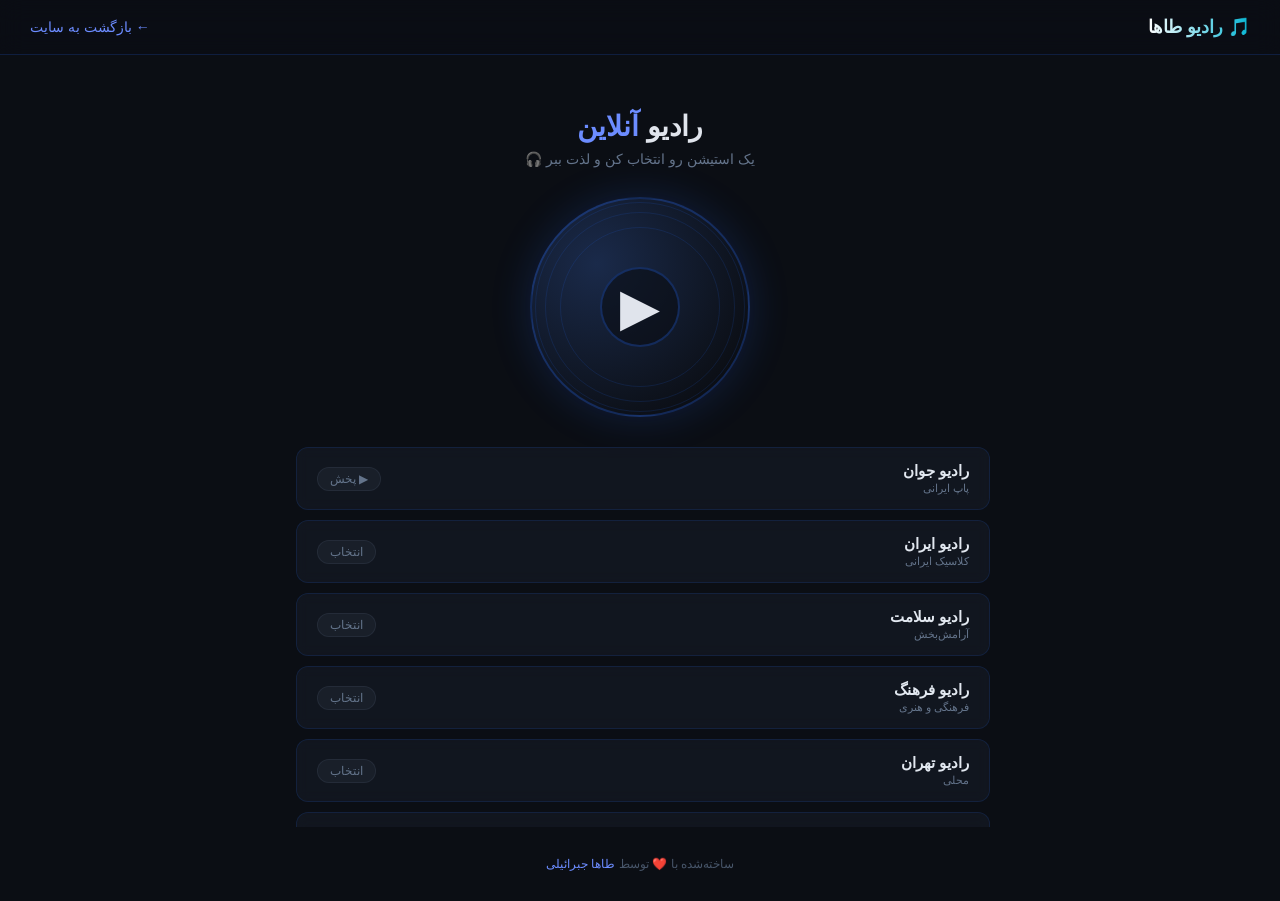
==== radio/index.html @ 4f85f74e "Add new Page for play music" ====
<!DOCTYPE html>
<html lang="fa" dir="rtl">
<head>
    <meta charset="UTF-8" />
    <meta name="viewport" content="width=device-width, initial-scale=1.0" />
    <title>رادیو آنلاین | طاها جبرائیلی</title>
    <style>
        /* ===== RESET & BASE ===== */
        * {
            margin: 0;
            padding: 0;
            box-sizing: border-box;
        }

        body {
            font-family: 'Vazirmatn', Tahoma, sans-serif;
            background: #0b0e14;
            color: #e0e4ec;
            min-height: 100vh;
            display: flex;
            flex-direction: column;
            align-items: center;
            justify-content: center;
            padding: 30px 20px;
            direction: rtl;
        }

        /* ===== HEADER ===== */
        .header {
            position: fixed;
            top: 0;
            left: 0;
            right: 0;
            padding: 16px 30px;
            background: rgba(11, 14, 20, 0.85);
            backdrop-filter: blur(12px);
            border-bottom: 1px solid rgba(37, 99, 235, 0.2);
            display: flex;
            justify-content: space-between;
            align-items: center;
            z-index: 100;
        }

        .header a {
            color: #6c8cff;
            text-decoration: none;
            font-size: 14px;
            transition: color 0.3s;
        }
        .header a:hover {
            color: #fff;
        }

        .logo {
            font-size: 18px;
            font-weight: 800;
            background: linear-gradient(90deg, #fff, #06b6d4);
            -webkit-background-clip: text;
            -webkit-text-fill-color: transparent;
        }

        /* ===== PLAYER CONTAINER ===== */
        .player-container {
            margin-top: 80px;
            max-width: 700px;
            width: 100%;
            text-align: center;
        }

        .player-title {
            font-size: 28px;
            font-weight: 700;
            margin-bottom: 8px;
        }
        .player-title span {
            color: #6c8cff;
        }

        .player-sub {
            color: #64748b;
            font-size: 14px;
            margin-bottom: 30px;
        }

        /* ===== VISUALIZER (دایره واکنش‌گرا) ===== */
        .visualizer-wrapper {
            display: flex;
            justify-content: center;
            align-items: center;
            margin-bottom: 30px;
        }

        .visualizer {
            width: 220px;
            height: 220px;
            border-radius: 50%;
            background: radial-gradient(circle at 30% 30%, #1a2a4a, #0b0e14 80%);
            border: 2px solid rgba(37, 99, 235, 0.3);
            display: flex;
            align-items: center;
            justify-content: center;
            position: relative;
            transition: box-shadow 0.1s ease;
            box-shadow: 0 0 40px rgba(37, 99, 235, 0.2);
        }

        .visualizer.active {
            animation: pulseGlow 0.5s ease infinite alternate;
        }

        @keyframes pulseGlow {
            0% {
                box-shadow: 0 0 30px rgba(37, 99, 235, 0.2), inset 0 0 30px rgba(37, 99, 235, 0.05);
            }
            100% {
                box-shadow: 0 0 70px rgba(37, 99, 235, 0.5), inset 0 0 50px rgba(37, 99, 235, 0.15);
            }
        }

        /* دایره‌های داخلی برای انیمیشن بیس */
        .ring {
            position: absolute;
            border-radius: 50%;
            border: 1.5px solid rgba(37, 99, 235, 0.15);
            animation: ringPulse 3s ease-in-out infinite;
        }

        .ring:nth-child(1) {
            width: 160px;
            height: 160px;
            animation-delay: 0s;
        }
        .ring:nth-child(2) {
            width: 190px;
            height: 190px;
            animation-delay: 0.6s;
        }
        .ring:nth-child(3) {
            width: 210px;
            height: 210px;
            animation-delay: 1.2s;
        }

        @keyframes ringPulse {
            0%,
            100% {
                transform: scale(0.95);
                opacity: 0.3;
            }
            50% {
                transform: scale(1.05);
                opacity: 0.8;
            }
        }

        /* آیکون پلی در وسط */
        .play-icon-center {
            font-size: 52px;
            z-index: 2;
            cursor: pointer;
            transition: transform 0.2s;
            user-select: none;
            background: rgba(11, 14, 20, 0.6);
            width: 80px;
            height: 80px;
            border-radius: 50%;
            display: flex;
            align-items: center;
            justify-content: center;
            border: 2px solid rgba(37, 99, 235, 0.3);
            transition: all 0.3s;
        }

        .play-icon-center:hover {
            transform: scale(1.08);
            border-color: #6c8cff;
            background: rgba(37, 99, 235, 0.15);
        }

        .play-icon-center.playing {
            border-color: #06b6d4;
            animation: iconPulse 1.5s ease-in-out infinite;
        }

        @keyframes iconPulse {
            0%,
            100% {
                box-shadow: 0 0 20px rgba(6, 182, 212, 0.2);
            }
            50% {
                box-shadow: 0 0 50px rgba(6, 182, 212, 0.5);
            }
        }

        /* ===== RADIO LIST ===== */
        .radio-list {
            display: flex;
            flex-direction: column;
            gap: 10px;
            width: 100%;
            max-height: 380px;
            overflow-y: auto;
            padding-left: 6px;
        }

        .radio-list::-webkit-scrollbar {
            width: 4px;
        }
        .radio-list::-webkit-scrollbar-track {
            background: #141a24;
            border-radius: 10px;
        }
        .radio-list::-webkit-scrollbar-thumb {
            background: #6c8cff;
            border-radius: 10px;
        }

        .radio-item {
            background: rgba(20, 26, 36, 0.7);
            backdrop-filter: blur(6px);
            border: 1px solid rgba(37, 99, 235, 0.15);
            border-radius: 12px;
            padding: 14px 20px;
            display: flex;
            justify-content: space-between;
            align-items: center;
            cursor: pointer;
            transition: all 0.25s;
        }

        .radio-item:hover {
            border-color: rgba(37, 99, 235, 0.5);
            background: rgba(37, 99, 235, 0.08);
            transform: translateX(-4px);
        }

        .radio-item.active {
            border-color: #6c8cff;
            background: rgba(37, 99, 235, 0.15);
            box-shadow: 0 0 20px rgba(37, 99, 235, 0.1);
        }

        .radio-item .info {
            display: flex;
            flex-direction: column;
            align-items: flex-start;
            gap: 2px;
        }

        .radio-item .name {
            font-size: 15px;
            font-weight: 600;
            color: #e2e8f0;
        }

        .radio-item .genre {
            font-size: 11px;
            color: #64748b;
            font-weight: 400;
        }

        .radio-item .status {
            font-size: 12px;
            color: #64748b;
            background: rgba(100, 116, 139, 0.1);
            padding: 4px 12px;
            border-radius: 20px;
            border: 1px solid rgba(100, 116, 139, 0.15);
            transition: all 0.3s;
        }

        .radio-item.active .status {
            color: #06b6d4;
            border-color: rgba(6, 182, 212, 0.3);
            background: rgba(6, 182, 212, 0.08);
            animation: blinkStatus 1.5s ease-in-out infinite;
        }

        @keyframes blinkStatus {
            0%,
            100% {
                opacity: 1;
            }
            50% {
                opacity: 0.4;
            }
        }

        /* ===== AUDIO ELEMENT (مخفی) ===== */
        #audioPlayer {
            display: none;
        }

        /* ===== FOOTER ===== */
        .footer {
            margin-top: 30px;
            color: #475569;
            font-size: 12px;
            text-align: center;
        }
        .footer a {
            color: #6c8cff;
            text-decoration: none;
        }

        /* ===== RESPONSIVE ===== */
        @media (max-width: 600px) {
            .visualizer {
                width: 170px;
                height: 170px;
            }
            .play-icon-center {
                width: 60px;
                height: 60px;
                font-size: 36px;
            }
            .ring:nth-child(1) {
                width: 120px;
                height: 120px;
            }
            .ring:nth-child(2) {
                width: 145px;
                height: 145px;
            }
            .ring:nth-child(3) {
                width: 160px;
                height: 160px;
            }
            .player-title {
                font-size: 22px;
            }
            .radio-item {
                padding: 12px 16px;
            }
            .header {
                padding: 12px 16px;
            }
            .logo {
                font-size: 15px;
            }
        }
    </style>
</head>
<body>

    <!-- ===== HEADER ===== -->
    <header class="header">
        <div class="logo">🎵 رادیو طاها</div>
        <a href="/">← بازگشت به سایت</a>
    </header>

    <!-- ===== PLAYER ===== -->
    <div class="player-container">

        <h1 class="player-title">رادیو <span>آنلاین</span></h1>
        <p class="player-sub">یک استیشن رو انتخاب کن و لذت ببر 🎧</p>

        <!-- Visualizer -->
        <div class="visualizer-wrapper">
            <div class="visualizer" id="visualizer">
                <div class="ring"></div>
                <div class="ring"></div>
                <div class="ring"></div>
                <div class="play-icon-center" id="playBtn">▶</div>
            </div>
        </div>

        <!-- Radio List -->
        <div class="radio-list" id="radioList">
            <!-- استیشن‌ها توسط جاوااسکریپت ساخته میشن -->
        </div>

        <div class="footer">
            ساخته‌شده با ❤️ توسط <a href="/">طاها جبرائیلی</a>
        </div>
    </div>

    <!-- ===== AUDIO ELEMENT ===== -->
    <audio id="audioPlayer" preload="none"></audio>

    <!-- ===== SCRIPTS ===== -->
    <script>
        // ==========================================
        // 📻 لیست رادیوهای آنلاین
        // ==========================================
        const radioStations = [
            { name: "رادیو جوان", genre: "پاپ ایرانی", url: "https://radiojavan.ir/stream" },
            { name: "رادیو ایران", genre: "کلاسیک ایرانی", url: "https://radio.iranseda.ir/stream" },
            { name: "رادیو سلامت", genre: "آرامش‌بخش", url: "https://radio.iranseda.ir/stream/salamat" },
            { name: "رادیو فرهنگ", genre: "فرهنگی و هنری", url: "https://radio.iranseda.ir/stream/farhang" },
            { name: "رادیو تهران", genre: "محلی", url: "https://radio.iranseda.ir/stream/tehran" },
            { name: "رادیو اقتصاد", genre: "اخبار و اقتصاد", url: "https://radio.iranseda.ir/stream/eghtesad" },
            { name: "رادیو ورزش", genre: "ورزشی", url: "https://radio.iranseda.ir/stream/varzesh" },
            { name: "رادیو قرآن", genre: "قرآنی", url: "https://radio.iranseda.ir/stream/quran" },
            // ==========================================
            // 🔽 می‌تونی هر استیشن دیگه‌ای رو اینجا اضافه کنی
            // ==========================================
        ];

        // ==========================================
        // 🎛️ متغیرهای اصلی
        // ==========================================
        const audio = document.getElementById('audioPlayer');
        const playBtn = document.getElementById('playBtn');
        const visualizer = document.getElementById('visualizer');
        const radioList = document.getElementById('radioList');
        let currentStation = null;
        let isPlaying = false;

        // ==========================================
        // 📋 ساخت لیست رادیوها
        // ==========================================
        function renderStations() {
            radioList.innerHTML = '';
            radioStations.forEach((station, index) => {
                const div = document.createElement('div');
                div.className = 'radio-item';
                div.dataset.index = index;
                div.innerHTML = `
                    <div class="info">
                        <span class="name">${station.name}</span>
                        <span class="genre">${station.genre}</span>
                    </div>
                    <span class="status">${index === 0 ? '▶ پخش' : 'انتخاب'}</span>
                `;
                div.addEventListener('click', () => playStation(index));
                radioList.appendChild(div);
            });
        }

        // ==========================================
        // ▶️ پخش استیشن
        // ==========================================
        function playStation(index) {
            const station = radioStations[index];
            if (!station) return;

            // بروزرسانی حالت
            currentStation = index;
            audio.src = station.url;
            audio.load();

            // پخش
            audio.play()
                .then(() => {
                    isPlaying = true;
                    updateUI(index);
                })
                .catch(err => {
                    console.warn('خطا در پخش:', err);
                    alert('❌ امکان پخش این استیشن وجود نداره. لطفاً یکی دیگه رو امتحان کن.');
                    resetPlayer();
                });
        }

        // ==========================================
        // ⏯️ تغییر وضعیت پلی/مکث
        // ==========================================
        function togglePlay() {
            if (!currentStation && currentStation !== 0) {
                // اگر هیچ استیشنی انتخاب نشده، اولین رو پلی کن
                playStation(0);
                return;
            }

            if (isPlaying) {
                audio.pause();
                isPlaying = false;
                updateUI(currentStation);
            } else {
                audio.play()
                    .then(() => {
                        isPlaying = true;
                        updateUI(currentStation);
                    })
                    .catch(err => {
                        console.warn('خطا در پخش:', err);
                        alert('❌ خطا در پخش. لطفاً دوباره تلاش کن.');
                    });
            }
        }

        // ==========================================
        // 🎨 بروزرسانی UI
        // ==========================================
        function updateUI(activeIndex) {
            // بروزرسانی آیتم‌های لیست
            document.querySelectorAll('.radio-item').forEach((item, i) => {
                item.classList.toggle('active', i === activeIndex);
                const status = item.querySelector('.status');
                if (i === activeIndex && isPlaying) {
                    status.textContent = '🎵 در حال پخش';
                } else if (i === activeIndex && !isPlaying) {
                    status.textContent = '⏸ مکث';
                } else {
                    status.textContent = 'انتخاب';
                }
            });

            // بروزرسانی دکمه وسط
            if (isPlaying) {
                playBtn.textContent = '⏸';
                playBtn.classList.add('playing');
                visualizer.classList.add('active');
            } else {
                playBtn.textContent = '▶';
                playBtn.classList.remove('playing');
                visualizer.classList.remove('active');
            }
        }

        // ==========================================
        // 🔄 ریست پلیر
        // ==========================================
        function resetPlayer() {
            isPlaying = false;
            audio.pause();
            audio.src = '';
            currentStation = null;
            updateUI(null);
            document.querySelectorAll('.radio-item').forEach(item => {
                item.classList.remove('active');
                item.querySelector('.status').textContent = 'انتخاب';
            });
        }

        // ==========================================
        // 🎧 واکنش به بیس آهنگ (تغییر رنگ دایره)
        // ==========================================
        // استفاده از AnalyserNode برای تشخیص بیس
        let analyser = null;
        let dataArray = null;
        let animationId = null;

        function setupAudioContext() {
            if (!audio.src) return;

            const audioContext = new(window.AudioContext || window.webkitAudioContext)();
            const source = audioContext.createMediaElementSource(audio);
            analyser = audioContext.createAnalyser();
            analyser.fftSize = 256;
            source.connect(analyser);
            analyser.connect(audioContext.destination);

            dataArray = new Uint8Array(analyser.frequencyBinCount);
            visualizeBass();
        }

        function visualizeBass() {
            if (!analyser) return;

            analyser.getByteFrequencyData(dataArray);

            // گرفتن مقدار بیس (فرکانس‌های پایین)
            let bassSum = 0;
            for (let i = 0; i < 10; i++) {
                bassSum += dataArray[i];
            }
            const bassAvg = bassSum / 10; // 0 تا 255

            // تبدیل به شدت نور (0 تا 1)
            const intensity = Math.min(bassAvg / 150, 1);

            // تغییر رنگ و اندازه سایه دایره
            const r = Math.floor(37 + intensity * 200);
            const g = Math.floor(99 + intensity * 100);
            const b = Math.floor(235 - intensity * 50);

            visualizer.style.boxShadow = `
                0 0 ${40 + intensity * 60}px rgba(${r}, ${g}, ${b}, ${0.3 + intensity * 0.5}),
                inset 0 0 ${30 + intensity * 40}px rgba(${r}, ${g}, ${b}, ${0.1 + intensity * 0.2})
            `;

            // تغییر رنگ حاشیه دایره
            visualizer.style.borderColor = `rgba(${r}, ${g}, ${b}, ${0.3 + intensity * 0.5})`;

            // تغییر رنگ رینگ‌ها
            document.querySelectorAll('.ring').forEach((ring, i) => {
                const delay = i * 0.3;
                const scale = 0.95 + intensity * 0.1;
                ring.style.borderColor = `rgba(${r}, ${g}, ${b}, ${0.1 + intensity * 0.3})`;
                ring.style.transform = `scale(${scale})`;
                ring.style.animationDelay = `${delay}s`;
            });

            animationId = requestAnimationFrame(visualizeBass);
        }

        // ==========================================
        // 🎵 رویدادهای Audio
        // ==========================================
        audio.addEventListener('play', () => {
            if (!analyser) {
                try {
                    setupAudioContext();
                } catch (e) {
                    console.warn('Web Audio API پشتیبانی نمیشه:', e);
                }
            }
        });

        audio.addEventListener('pause', () => {
            if (animationId) {
                cancelAnimationFrame(animationId);
                animationId = null;
            }
            // ریست کردن به حالت عادی
            visualizer.style.boxShadow = '0 0 40px rgba(37,99,235,0.2)';
            visualizer.style.borderColor = 'rgba(37,99,235,0.3)';
        });

        audio.addEventListener('ended', () => {
            resetPlayer();
        });

        audio.addEventListener('error', () => {
            console.warn('خطا در پخش فایل صوتی');
            resetPlayer();
        });

        // ==========================================
        // 🖱️ کلیک روی دکمه وسط
        // ==========================================
        playBtn.addEventListener('click', togglePlay);

        // ==========================================
        // 🚀 مقداردهی اولیه
        // ==========================================
        renderStations();

        // به‌صورت خودکار اولین استیشن رو پلی کن (اختیاری)
        // اگه میخوای با ورود به صفحه خودکار شروع کنه، خط زیر رو از حالت کامنت خارج کن:
        // setTimeout(() => playStation(0), 500);
    </script>

</body>
</html>
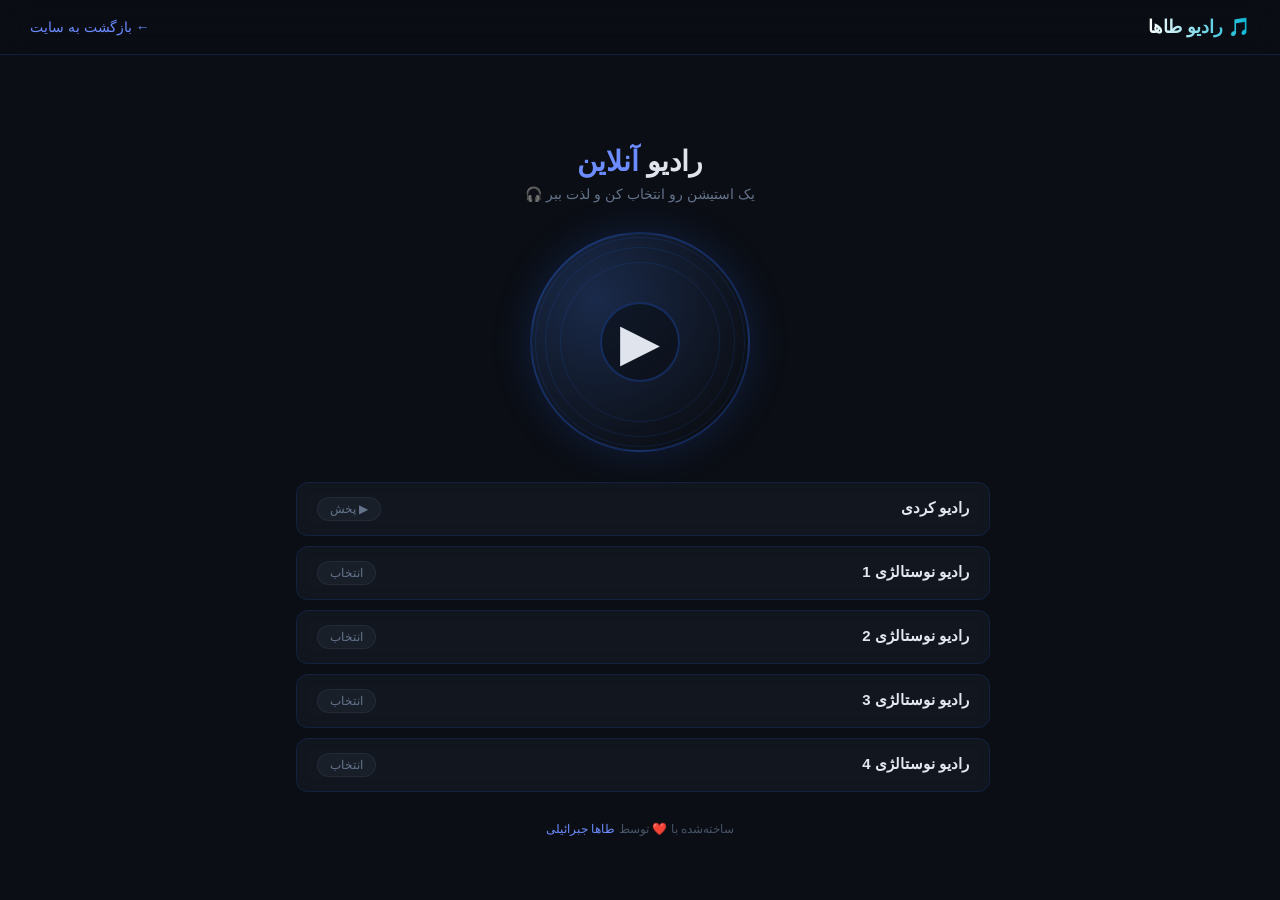
==== commit bd9e8f6f: "Add new radio station for test" ====
--- a/radio/index.html
+++ b/radio/index.html
@@ -384,14 +384,11 @@
         // 📻 لیست رادیوهای آنلاین
         // ==========================================
         const radioStations = [
-            { name: "رادیو جوان", genre: "پاپ ایرانی", url: "https://radiojavan.ir/stream" },
-            { name: "رادیو ایران", genre: "کلاسیک ایرانی", url: "https://radio.iranseda.ir/stream" },
-            { name: "رادیو سلامت", genre: "آرامش‌بخش", url: "https://radio.iranseda.ir/stream/salamat" },
-            { name: "رادیو فرهنگ", genre: "فرهنگی و هنری", url: "https://radio.iranseda.ir/stream/farhang" },
-            { name: "رادیو تهران", genre: "محلی", url: "https://radio.iranseda.ir/stream/tehran" },
-            { name: "رادیو اقتصاد", genre: "اخبار و اقتصاد", url: "https://radio.iranseda.ir/stream/eghtesad" },
-            { name: "رادیو ورزش", genre: "ورزشی", url: "https://radio.iranseda.ir/stream/varzesh" },
-            { name: "رادیو قرآن", genre: "قرآنی", url: "https://radio.iranseda.ir/stream/quran" },
+            { name: "رادیو کردی", genre: "", url: "https://stream.zeno.fm/ttknzrr93vkvv" },
+            { name: "رادیو نوستالژی 1", genre: "", url: "https://stream.zeno.fm/yjq14yrnqiavv" },
+            { name: "رادیو نوستالژی 2", genre: "", url: "https://stream.zeno.fm/zgnryqpihulvv" },
+            { name: "رادیو نوستالژی 3", genre: "", url: "https://stream.zeno.fm/uzcveonohb4vv" },
+            { name: "رادیو نوستالژی 4", genre: "", url: "https://stream.zeno.fm/ss1rybwmkauvv" },
             // ==========================================
             // 🔽 می‌تونی هر استیشن دیگه‌ای رو اینجا اضافه کنی
             // ==========================================
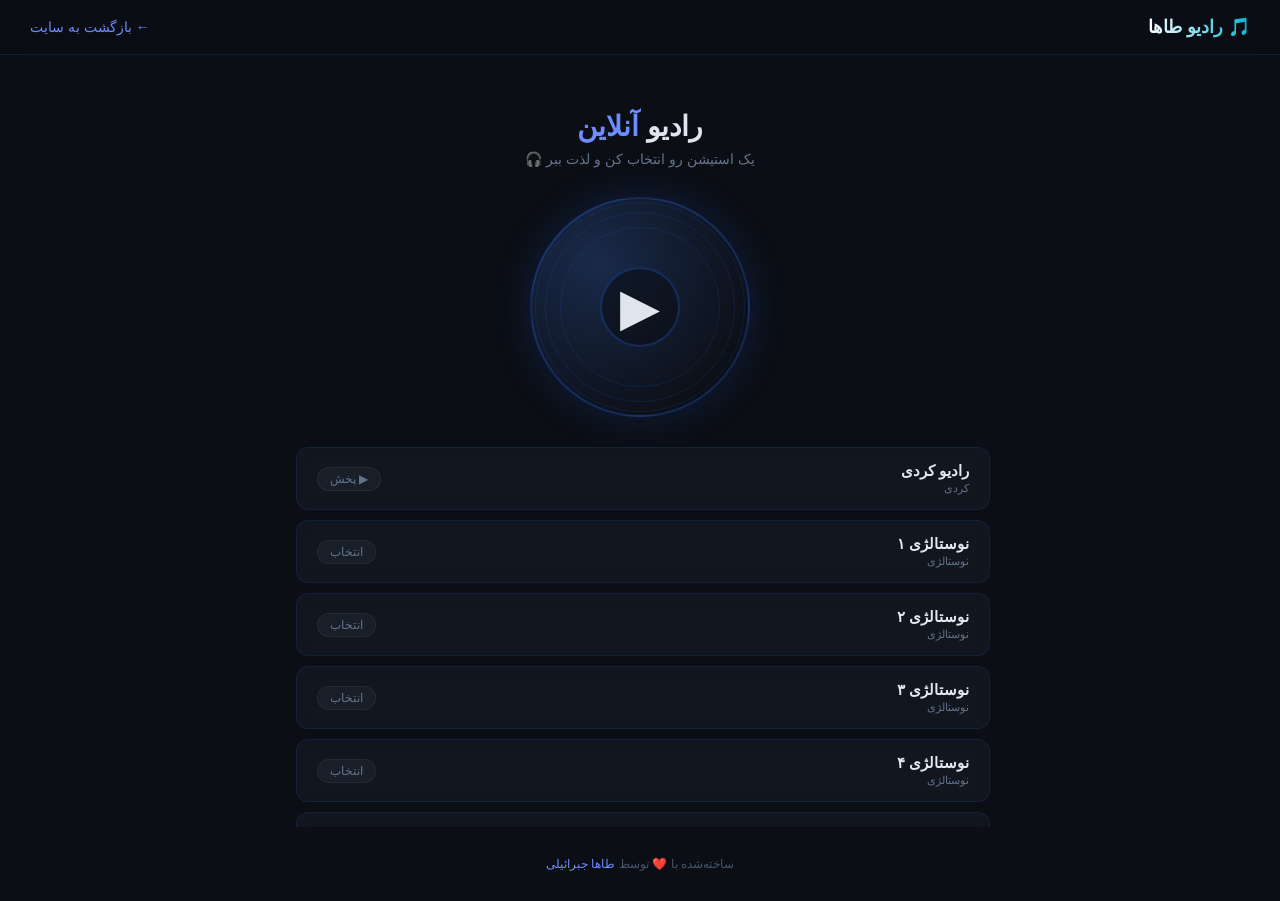
==== commit 6669fc1c: "Add new radio station for test" ====
--- a/radio/index.html
+++ b/radio/index.html
@@ -384,14 +384,27 @@
         // 📻 لیست رادیوهای آنلاین
         // ==========================================
         const radioStations = [
-            { name: "رادیو کردی", genre: "", url: "https://stream.zeno.fm/ttknzrr93vkvv" },
-            { name: "رادیو نوستالژی 1", genre: "", url: "https://stream.zeno.fm/yjq14yrnqiavv" },
-            { name: "رادیو نوستالژی 2", genre: "", url: "https://stream.zeno.fm/zgnryqpihulvv" },
-            { name: "رادیو نوستالژی 3", genre: "", url: "https://stream.zeno.fm/uzcveonohb4vv" },
-            { name: "رادیو نوستالژی 4", genre: "", url: "https://stream.zeno.fm/ss1rybwmkauvv" },
-            // ==========================================
-            // 🔽 می‌تونی هر استیشن دیگه‌ای رو اینجا اضافه کنی
-            // ==========================================
+        // ===== Part 1 =====
+        { name: "رادیو کردی", genre: "کردی", url: "https://stream.zeno.fm/ttknzrr93vkvv" },
+        { name: "نوستالژی ۱", genre: "نوستالژی", url: "https://stream.zeno.fm/yjq14yrnqiavv" },
+        { name: "نوستالژی ۲", genre: "نوستالژی", url: "https://stream.zeno.fm/zgnryqpihulvv" },
+        { name: "نوستالژی ۳", genre: "نوستالژی", url: "https://stream.zeno.fm/uzcveonohb4vv" },
+        { name: "نوستالژی ۴", genre: "نوستالژی", url: "https://stream.zeno.fm/ss1rybwmkauvv" },
+        { name: "رادیو میکس", genre: "میکس", url: "https://stream.zeno.fm/4grnzpftgv3uv" },
+        { name: "رادیو دیپ", genre: "دیپ هاوس", url: "https://stream.zeno.fm/r9gopzuabz9uv" },
+        { name: "رادیو شوتی", genre: "شوتی", url: "https://stream.zeno.fm/pjw9wy8jdfavv" },
+        { name: "رادیو قدیم", genre: "قدیمی", url: "https://stream.zeno.fm/ukjfpjqigaktv" },
+        { name: "رادیو فانک", genre: "فانک", url: "https://stream.zeno.fm/c9h2f1bfokutv" },
+
+        // ===== Part 2 (سرور 212.80.8.200) =====
+        { name: "کلاسیک", genre: "کلاسیک", url: "http://212.80.8.200/listen/classic/radio.mp3" },
+        { name: "خز", genre: "خز", url: "http://212.80.8.200/listen/khaaz/radio.mp3" },
+        { name: "فانک (سرور)", genre: "فانک", url: "http://212.80.8.200/listen/phonk/radio.mp3" },
+        { name: "دیپ (سرور)", genre: "دیپ هاوس", url: "http://212.80.8.200/listen/dep/radio.mp3" },
+        { name: "رپ", genre: "رپ فارسی", url: "http://212.80.8.200/listen/rapfa/radio.mp3" },
+        { name: "ریمیکس", genre: "ریمیکس", url: "http://212.80.8.200/listen/remixfa/radio.mp3" },
+        { name: "شوتی (سرور)", genre: "شوتی", url: "http://212.80.8.200/listen/shooti/radio.mp3" },
+        { name: "جزیره", genre: "جزیره", url: "http://212.80.8.200/listen/jazire/radio.mp3" },
         ];
 
         // ==========================================
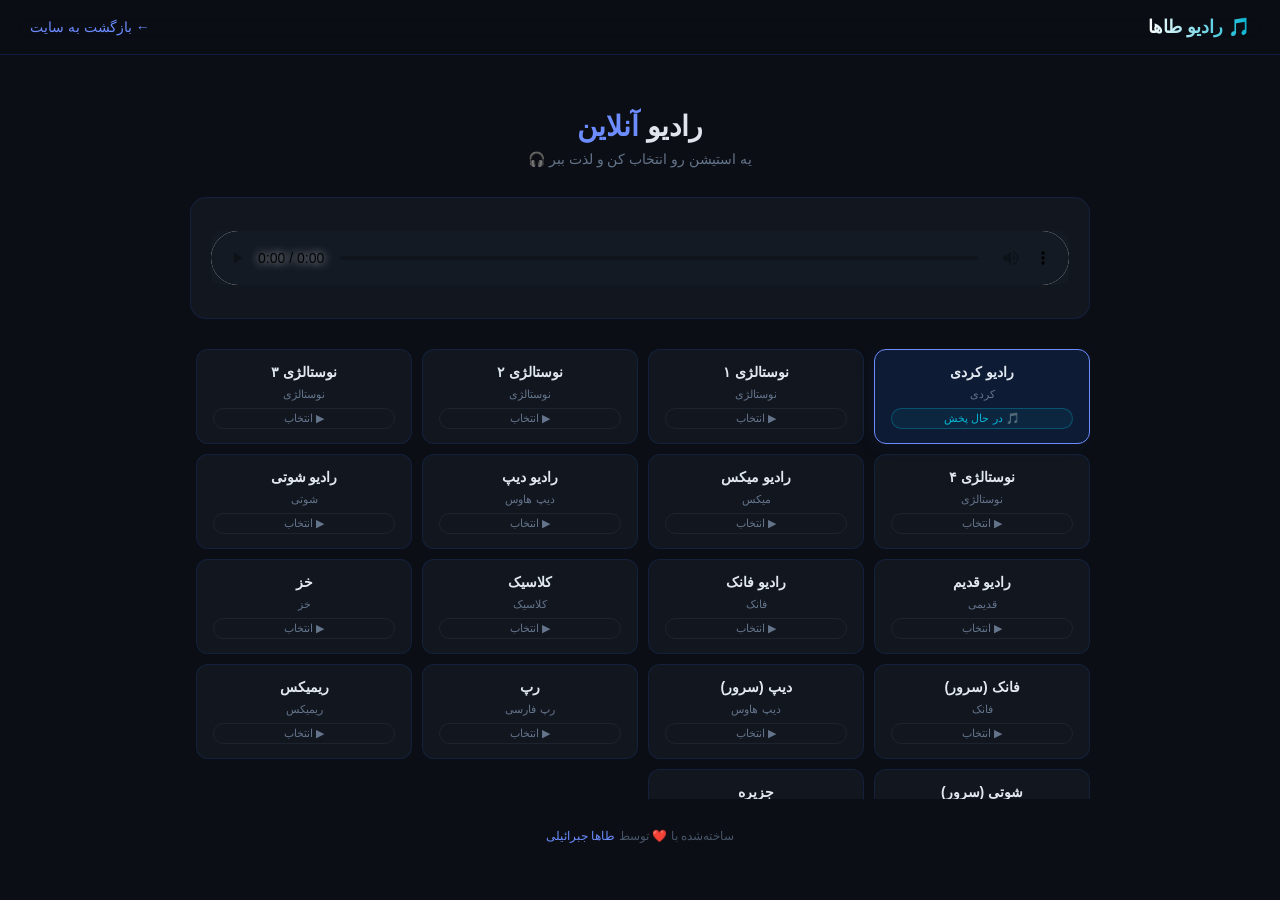
==== commit 120744e4: "fix radio" ====
--- a/radio/index.html
+++ b/radio/index.html
@@ -4,644 +4,39 @@
     <meta charset="UTF-8" />
     <meta name="viewport" content="width=device-width, initial-scale=1.0" />
     <title>رادیو آنلاین | طاها جبرائیلی</title>
-    <style>
-        /* ===== RESET & BASE ===== */
-        * {
-            margin: 0;
-            padding: 0;
-            box-sizing: border-box;
-        }
-
-        body {
-            font-family: 'Vazirmatn', Tahoma, sans-serif;
-            background: #0b0e14;
-            color: #e0e4ec;
-            min-height: 100vh;
-            display: flex;
-            flex-direction: column;
-            align-items: center;
-            justify-content: center;
-            padding: 30px 20px;
-            direction: rtl;
-        }
-
-        /* ===== HEADER ===== */
-        .header {
-            position: fixed;
-            top: 0;
-            left: 0;
-            right: 0;
-            padding: 16px 30px;
-            background: rgba(11, 14, 20, 0.85);
-            backdrop-filter: blur(12px);
-            border-bottom: 1px solid rgba(37, 99, 235, 0.2);
-            display: flex;
-            justify-content: space-between;
-            align-items: center;
-            z-index: 100;
-        }
-
-        .header a {
-            color: #6c8cff;
-            text-decoration: none;
-            font-size: 14px;
-            transition: color 0.3s;
-        }
-        .header a:hover {
-            color: #fff;
-        }
-
-        .logo {
-            font-size: 18px;
-            font-weight: 800;
-            background: linear-gradient(90deg, #fff, #06b6d4);
-            -webkit-background-clip: text;
-            -webkit-text-fill-color: transparent;
-        }
-
-        /* ===== PLAYER CONTAINER ===== */
-        .player-container {
-            margin-top: 80px;
-            max-width: 700px;
-            width: 100%;
-            text-align: center;
-        }
-
-        .player-title {
-            font-size: 28px;
-            font-weight: 700;
-            margin-bottom: 8px;
-        }
-        .player-title span {
-            color: #6c8cff;
-        }
-
-        .player-sub {
-            color: #64748b;
-            font-size: 14px;
-            margin-bottom: 30px;
-        }
-
-        /* ===== VISUALIZER (دایره واکنش‌گرا) ===== */
-        .visualizer-wrapper {
-            display: flex;
-            justify-content: center;
-            align-items: center;
-            margin-bottom: 30px;
-        }
-
-        .visualizer {
-            width: 220px;
-            height: 220px;
-            border-radius: 50%;
-            background: radial-gradient(circle at 30% 30%, #1a2a4a, #0b0e14 80%);
-            border: 2px solid rgba(37, 99, 235, 0.3);
-            display: flex;
-            align-items: center;
-            justify-content: center;
-            position: relative;
-            transition: box-shadow 0.1s ease;
-            box-shadow: 0 0 40px rgba(37, 99, 235, 0.2);
-        }
-
-        .visualizer.active {
-            animation: pulseGlow 0.5s ease infinite alternate;
-        }
-
-        @keyframes pulseGlow {
-            0% {
-                box-shadow: 0 0 30px rgba(37, 99, 235, 0.2), inset 0 0 30px rgba(37, 99, 235, 0.05);
-            }
-            100% {
-                box-shadow: 0 0 70px rgba(37, 99, 235, 0.5), inset 0 0 50px rgba(37, 99, 235, 0.15);
-            }
-        }
-
-        /* دایره‌های داخلی برای انیمیشن بیس */
-        .ring {
-            position: absolute;
-            border-radius: 50%;
-            border: 1.5px solid rgba(37, 99, 235, 0.15);
-            animation: ringPulse 3s ease-in-out infinite;
-        }
-
-        .ring:nth-child(1) {
-            width: 160px;
-            height: 160px;
-            animation-delay: 0s;
-        }
-        .ring:nth-child(2) {
-            width: 190px;
-            height: 190px;
-            animation-delay: 0.6s;
-        }
-        .ring:nth-child(3) {
-            width: 210px;
-            height: 210px;
-            animation-delay: 1.2s;
-        }
-
-        @keyframes ringPulse {
-            0%,
-            100% {
-                transform: scale(0.95);
-                opacity: 0.3;
-            }
-            50% {
-                transform: scale(1.05);
-                opacity: 0.8;
-            }
-        }
-
-        /* آیکون پلی در وسط */
-        .play-icon-center {
-            font-size: 52px;
-            z-index: 2;
-            cursor: pointer;
-            transition: transform 0.2s;
-            user-select: none;
-            background: rgba(11, 14, 20, 0.6);
-            width: 80px;
-            height: 80px;
-            border-radius: 50%;
-            display: flex;
-            align-items: center;
-            justify-content: center;
-            border: 2px solid rgba(37, 99, 235, 0.3);
-            transition: all 0.3s;
-        }
-
-        .play-icon-center:hover {
-            transform: scale(1.08);
-            border-color: #6c8cff;
-            background: rgba(37, 99, 235, 0.15);
-        }
-
-        .play-icon-center.playing {
-            border-color: #06b6d4;
-            animation: iconPulse 1.5s ease-in-out infinite;
-        }
-
-        @keyframes iconPulse {
-            0%,
-            100% {
-                box-shadow: 0 0 20px rgba(6, 182, 212, 0.2);
-            }
-            50% {
-                box-shadow: 0 0 50px rgba(6, 182, 212, 0.5);
-            }
-        }
-
-        /* ===== RADIO LIST ===== */
-        .radio-list {
-            display: flex;
-            flex-direction: column;
-            gap: 10px;
-            width: 100%;
-            max-height: 380px;
-            overflow-y: auto;
-            padding-left: 6px;
-        }
-
-        .radio-list::-webkit-scrollbar {
-            width: 4px;
-        }
-        .radio-list::-webkit-scrollbar-track {
-            background: #141a24;
-            border-radius: 10px;
-        }
-        .radio-list::-webkit-scrollbar-thumb {
-            background: #6c8cff;
-            border-radius: 10px;
-        }
-
-        .radio-item {
-            background: rgba(20, 26, 36, 0.7);
-            backdrop-filter: blur(6px);
-            border: 1px solid rgba(37, 99, 235, 0.15);
-            border-radius: 12px;
-            padding: 14px 20px;
-            display: flex;
-            justify-content: space-between;
-            align-items: center;
-            cursor: pointer;
-            transition: all 0.25s;
-        }
-
-        .radio-item:hover {
-            border-color: rgba(37, 99, 235, 0.5);
-            background: rgba(37, 99, 235, 0.08);
-            transform: translateX(-4px);
-        }
-
-        .radio-item.active {
-            border-color: #6c8cff;
-            background: rgba(37, 99, 235, 0.15);
-            box-shadow: 0 0 20px rgba(37, 99, 235, 0.1);
-        }
-
-        .radio-item .info {
-            display: flex;
-            flex-direction: column;
-            align-items: flex-start;
-            gap: 2px;
-        }
-
-        .radio-item .name {
-            font-size: 15px;
-            font-weight: 600;
-            color: #e2e8f0;
-        }
-
-        .radio-item .genre {
-            font-size: 11px;
-            color: #64748b;
-            font-weight: 400;
-        }
-
-        .radio-item .status {
-            font-size: 12px;
-            color: #64748b;
-            background: rgba(100, 116, 139, 0.1);
-            padding: 4px 12px;
-            border-radius: 20px;
-            border: 1px solid rgba(100, 116, 139, 0.15);
-            transition: all 0.3s;
-        }
-
-        .radio-item.active .status {
-            color: #06b6d4;
-            border-color: rgba(6, 182, 212, 0.3);
-            background: rgba(6, 182, 212, 0.08);
-            animation: blinkStatus 1.5s ease-in-out infinite;
-        }
-
-        @keyframes blinkStatus {
-            0%,
-            100% {
-                opacity: 1;
-            }
-            50% {
-                opacity: 0.4;
-            }
-        }
-
-        /* ===== AUDIO ELEMENT (مخفی) ===== */
-        #audioPlayer {
-            display: none;
-        }
-
-        /* ===== FOOTER ===== */
-        .footer {
-            margin-top: 30px;
-            color: #475569;
-            font-size: 12px;
-            text-align: center;
-        }
-        .footer a {
-            color: #6c8cff;
-            text-decoration: none;
-        }
-
-        /* ===== RESPONSIVE ===== */
-        @media (max-width: 600px) {
-            .visualizer {
-                width: 170px;
-                height: 170px;
-            }
-            .play-icon-center {
-                width: 60px;
-                height: 60px;
-                font-size: 36px;
-            }
-            .ring:nth-child(1) {
-                width: 120px;
-                height: 120px;
-            }
-            .ring:nth-child(2) {
-                width: 145px;
-                height: 145px;
-            }
-            .ring:nth-child(3) {
-                width: 160px;
-                height: 160px;
-            }
-            .player-title {
-                font-size: 22px;
-            }
-            .radio-item {
-                padding: 12px 16px;
-            }
-            .header {
-                padding: 12px 16px;
-            }
-            .logo {
-                font-size: 15px;
-            }
-        }
-    </style>
+    <link rel="stylesheet" href="style.css">
 </head>
 <body>
 
-    <!-- ===== HEADER ===== -->
+    <!-- HEADER -->
     <header class="header">
         <div class="logo">🎵 رادیو طاها</div>
         <a href="/">← بازگشت به سایت</a>
     </header>
 
-    <!-- ===== PLAYER ===== -->
+    <!-- PLAYER -->
     <div class="player-container">
 
         <h1 class="player-title">رادیو <span>آنلاین</span></h1>
-        <p class="player-sub">یک استیشن رو انتخاب کن و لذت ببر 🎧</p>
+        <p class="player-sub">یه استیشن رو انتخاب کن و لذت ببر 🎧</p>
 
-        <!-- Visualizer -->
-        <div class="visualizer-wrapper">
-            <div class="visualizer" id="visualizer">
-                <div class="ring"></div>
-                <div class="ring"></div>
-                <div class="ring"></div>
-                <div class="play-icon-center" id="playBtn">▶</div>
+        <!-- iframe Player -->
+        <div class="iframe-wrapper" id="iframeWrapper">
+            <div class="no-iframe-msg" id="noIframeMsg">
+                🎵 یه رادیو رو انتخاب کن تا پخش بشه
             </div>
+            <iframe id="audioIframe" style="display:none;" allow="autoplay"></iframe>
         </div>
 
         <!-- Radio List -->
-        <div class="radio-list" id="radioList">
-            <!-- استیشن‌ها توسط جاوااسکریپت ساخته میشن -->
-        </div>
+        <div class="radio-list" id="radioList"></div>
 
         <div class="footer">
             ساخته‌شده با ❤️ توسط <a href="/">طاها جبرائیلی</a>
         </div>
     </div>
 
-    <!-- ===== AUDIO ELEMENT ===== -->
-    <audio id="audioPlayer" preload="none"></audio>
-
-    <!-- ===== SCRIPTS ===== -->
-    <script>
-        // ==========================================
-        // 📻 لیست رادیوهای آنلاین
-        // ==========================================
-        const radioStations = [
-        // ===== Part 1 =====
-        { name: "رادیو کردی", genre: "کردی", url: "https://stream.zeno.fm/ttknzrr93vkvv" },
-        { name: "نوستالژی ۱", genre: "نوستالژی", url: "https://stream.zeno.fm/yjq14yrnqiavv" },
-        { name: "نوستالژی ۲", genre: "نوستالژی", url: "https://stream.zeno.fm/zgnryqpihulvv" },
-        { name: "نوستالژی ۳", genre: "نوستالژی", url: "https://stream.zeno.fm/uzcveonohb4vv" },
-        { name: "نوستالژی ۴", genre: "نوستالژی", url: "https://stream.zeno.fm/ss1rybwmkauvv" },
-        { name: "رادیو میکس", genre: "میکس", url: "https://stream.zeno.fm/4grnzpftgv3uv" },
-        { name: "رادیو دیپ", genre: "دیپ هاوس", url: "https://stream.zeno.fm/r9gopzuabz9uv" },
-        { name: "رادیو شوتی", genre: "شوتی", url: "https://stream.zeno.fm/pjw9wy8jdfavv" },
-        { name: "رادیو قدیم", genre: "قدیمی", url: "https://stream.zeno.fm/ukjfpjqigaktv" },
-        { name: "رادیو فانک", genre: "فانک", url: "https://stream.zeno.fm/c9h2f1bfokutv" },
-
-        // ===== Part 2 (سرور 212.80.8.200) =====
-        { name: "کلاسیک", genre: "کلاسیک", url: "http://212.80.8.200/listen/classic/radio.mp3" },
-        { name: "خز", genre: "خز", url: "http://212.80.8.200/listen/khaaz/radio.mp3" },
-        { name: "فانک (سرور)", genre: "فانک", url: "http://212.80.8.200/listen/phonk/radio.mp3" },
-        { name: "دیپ (سرور)", genre: "دیپ هاوس", url: "http://212.80.8.200/listen/dep/radio.mp3" },
-        { name: "رپ", genre: "رپ فارسی", url: "http://212.80.8.200/listen/rapfa/radio.mp3" },
-        { name: "ریمیکس", genre: "ریمیکس", url: "http://212.80.8.200/listen/remixfa/radio.mp3" },
-        { name: "شوتی (سرور)", genre: "شوتی", url: "http://212.80.8.200/listen/shooti/radio.mp3" },
-        { name: "جزیره", genre: "جزیره", url: "http://212.80.8.200/listen/jazire/radio.mp3" },
-        ];
-
-        // ==========================================
-        // 🎛️ متغیرهای اصلی
-        // ==========================================
-        const audio = document.getElementById('audioPlayer');
-        const playBtn = document.getElementById('playBtn');
-        const visualizer = document.getElementById('visualizer');
-        const radioList = document.getElementById('radioList');
-        let currentStation = null;
-        let isPlaying = false;
-
-        // ==========================================
-        // 📋 ساخت لیست رادیوها
-        // ==========================================
-        function renderStations() {
-            radioList.innerHTML = '';
-            radioStations.forEach((station, index) => {
-                const div = document.createElement('div');
-                div.className = 'radio-item';
-                div.dataset.index = index;
-                div.innerHTML = `
-                    <div class="info">
-                        <span class="name">${station.name}</span>
-                        <span class="genre">${station.genre}</span>
-                    </div>
-                    <span class="status">${index === 0 ? '▶ پخش' : 'انتخاب'}</span>
-                `;
-                div.addEventListener('click', () => playStation(index));
-                radioList.appendChild(div);
-            });
-        }
-
-        // ==========================================
-        // ▶️ پخش استیشن
-        // ==========================================
-        function playStation(index) {
-            const station = radioStations[index];
-            if (!station) return;
-
-            // بروزرسانی حالت
-            currentStation = index;
-            audio.src = station.url;
-            audio.load();
-
-            // پخش
-            audio.play()
-                .then(() => {
-                    isPlaying = true;
-                    updateUI(index);
-                })
-                .catch(err => {
-                    console.warn('خطا در پخش:', err);
-                    alert('❌ امکان پخش این استیشن وجود نداره. لطفاً یکی دیگه رو امتحان کن.');
-                    resetPlayer();
-                });
-        }
-
-        // ==========================================
-        // ⏯️ تغییر وضعیت پلی/مکث
-        // ==========================================
-        function togglePlay() {
-            if (!currentStation && currentStation !== 0) {
-                // اگر هیچ استیشنی انتخاب نشده، اولین رو پلی کن
-                playStation(0);
-                return;
-            }
-
-            if (isPlaying) {
-                audio.pause();
-                isPlaying = false;
-                updateUI(currentStation);
-            } else {
-                audio.play()
-                    .then(() => {
-                        isPlaying = true;
-                        updateUI(currentStation);
-                    })
-                    .catch(err => {
-                        console.warn('خطا در پخش:', err);
-                        alert('❌ خطا در پخش. لطفاً دوباره تلاش کن.');
-                    });
-            }
-        }
-
-        // ==========================================
-        // 🎨 بروزرسانی UI
-        // ==========================================
-        function updateUI(activeIndex) {
-            // بروزرسانی آیتم‌های لیست
-            document.querySelectorAll('.radio-item').forEach((item, i) => {
-                item.classList.toggle('active', i === activeIndex);
-                const status = item.querySelector('.status');
-                if (i === activeIndex && isPlaying) {
-                    status.textContent = '🎵 در حال پخش';
-                } else if (i === activeIndex && !isPlaying) {
-                    status.textContent = '⏸ مکث';
-                } else {
-                    status.textContent = 'انتخاب';
-                }
-            });
-
-            // بروزرسانی دکمه وسط
-            if (isPlaying) {
-                playBtn.textContent = '⏸';
-                playBtn.classList.add('playing');
-                visualizer.classList.add('active');
-            } else {
-                playBtn.textContent = '▶';
-                playBtn.classList.remove('playing');
-                visualizer.classList.remove('active');
-            }
-        }
-
-        // ==========================================
-        // 🔄 ریست پلیر
-        // ==========================================
-        function resetPlayer() {
-            isPlaying = false;
-            audio.pause();
-            audio.src = '';
-            currentStation = null;
-            updateUI(null);
-            document.querySelectorAll('.radio-item').forEach(item => {
-                item.classList.remove('active');
-                item.querySelector('.status').textContent = 'انتخاب';
-            });
-        }
-
-        // ==========================================
-        // 🎧 واکنش به بیس آهنگ (تغییر رنگ دایره)
-        // ==========================================
-        // استفاده از AnalyserNode برای تشخیص بیس
-        let analyser = null;
-        let dataArray = null;
-        let animationId = null;
-
-        function setupAudioContext() {
-            if (!audio.src) return;
-
-            const audioContext = new(window.AudioContext || window.webkitAudioContext)();
-            const source = audioContext.createMediaElementSource(audio);
-            analyser = audioContext.createAnalyser();
-            analyser.fftSize = 256;
-            source.connect(analyser);
-            analyser.connect(audioContext.destination);
-
-            dataArray = new Uint8Array(analyser.frequencyBinCount);
-            visualizeBass();
-        }
-
-        function visualizeBass() {
-            if (!analyser) return;
-
-            analyser.getByteFrequencyData(dataArray);
-
-            // گرفتن مقدار بیس (فرکانس‌های پایین)
-            let bassSum = 0;
-            for (let i = 0; i < 10; i++) {
-                bassSum += dataArray[i];
-            }
-            const bassAvg = bassSum / 10; // 0 تا 255
-
-            // تبدیل به شدت نور (0 تا 1)
-            const intensity = Math.min(bassAvg / 150, 1);
-
-            // تغییر رنگ و اندازه سایه دایره
-            const r = Math.floor(37 + intensity * 200);
-            const g = Math.floor(99 + intensity * 100);
-            const b = Math.floor(235 - intensity * 50);
-
-            visualizer.style.boxShadow = `
-                0 0 ${40 + intensity * 60}px rgba(${r}, ${g}, ${b}, ${0.3 + intensity * 0.5}),
-                inset 0 0 ${30 + intensity * 40}px rgba(${r}, ${g}, ${b}, ${0.1 + intensity * 0.2})
-            `;
-
-            // تغییر رنگ حاشیه دایره
-            visualizer.style.borderColor = `rgba(${r}, ${g}, ${b}, ${0.3 + intensity * 0.5})`;
-
-            // تغییر رنگ رینگ‌ها
-            document.querySelectorAll('.ring').forEach((ring, i) => {
-                const delay = i * 0.3;
-                const scale = 0.95 + intensity * 0.1;
-                ring.style.borderColor = `rgba(${r}, ${g}, ${b}, ${0.1 + intensity * 0.3})`;
-                ring.style.transform = `scale(${scale})`;
-                ring.style.animationDelay = `${delay}s`;
-            });
-
-            animationId = requestAnimationFrame(visualizeBass);
-        }
-
-        // ==========================================
-        // 🎵 رویدادهای Audio
-        // ==========================================
-        audio.addEventListener('play', () => {
-            if (!analyser) {
-                try {
-                    setupAudioContext();
-                } catch (e) {
-                    console.warn('Web Audio API پشتیبانی نمیشه:', e);
-                }
-            }
-        });
-
-        audio.addEventListener('pause', () => {
-            if (animationId) {
-                cancelAnimationFrame(animationId);
-                animationId = null;
-            }
-            // ریست کردن به حالت عادی
-            visualizer.style.boxShadow = '0 0 40px rgba(37,99,235,0.2)';
-            visualizer.style.borderColor = 'rgba(37,99,235,0.3)';
-        });
-
-        audio.addEventListener('ended', () => {
-            resetPlayer();
-        });
-
-        audio.addEventListener('error', () => {
-            console.warn('خطا در پخش فایل صوتی');
-            resetPlayer();
-        });
-
-        // ==========================================
-        // 🖱️ کلیک روی دکمه وسط
-        // ==========================================
-        playBtn.addEventListener('click', togglePlay);
-
-        // ==========================================
-        // 🚀 مقداردهی اولیه
-        // ==========================================
-        renderStations();
-
-        // به‌صورت خودکار اولین استیشن رو پلی کن (اختیاری)
-        // اگه میخوای با ورود به صفحه خودکار شروع کنه، خط زیر رو از حالت کامنت خارج کن:
-        // setTimeout(() => playStation(0), 500);
-    </script>
+    <script src="script.js"></script>
 
 </body>
 </html>
--- a/radio/style.css
+++ b/radio/style.css
@@ -0,0 +1,200 @@
+* {
+            margin: 0;
+            padding: 0;
+            box-sizing: border-box;
+        }
+
+        body {
+            font-family: 'Vazirmatn', Tahoma, sans-serif;
+            background: #0b0e14;
+            color: #e0e4ec;
+            min-height: 100vh;
+            padding: 30px 20px;
+            direction: rtl;
+        }
+
+        .header {
+            position: fixed;
+            top: 0;
+            left: 0;
+            right: 0;
+            padding: 16px 30px;
+            background: rgba(11, 14, 20, 0.85);
+            backdrop-filter: blur(12px);
+            border-bottom: 1px solid rgba(37, 99, 235, 0.2);
+            display: flex;
+            justify-content: space-between;
+            align-items: center;
+            z-index: 100;
+        }
+
+        .header a {
+            color: #6c8cff;
+            text-decoration: none;
+            font-size: 14px;
+            transition: color 0.3s;
+        }
+        .header a:hover {
+            color: #fff;
+        }
+
+        .logo {
+            font-size: 18px;
+            font-weight: 800;
+            background: linear-gradient(90deg, #fff, #06b6d4);
+            -webkit-background-clip: text;
+            -webkit-text-fill-color: transparent;
+        }
+
+        .player-container {
+            margin-top: 80px;
+            max-width: 900px;
+            width: 100%;
+            text-align: center;
+            margin-left: auto;
+            margin-right: auto;
+        }
+
+        .player-title {
+            font-size: 28px;
+            font-weight: 700;
+            margin-bottom: 8px;
+        }
+        .player-title span {
+            color: #6c8cff;
+        }
+
+        .player-sub {
+            color: #64748b;
+            font-size: 14px;
+            margin-bottom: 30px;
+        }
+
+        /* ===== IFRAME PLAYER ===== */
+        .iframe-wrapper {
+            background: rgba(20, 26, 36, 0.7);
+            border-radius: 16px;
+            padding: 20px;
+            border: 1px solid rgba(37, 99, 235, 0.15);
+            margin-bottom: 30px;
+            min-height: 120px;
+            display: flex;
+            align-items: center;
+            justify-content: center;
+        }
+
+        .iframe-wrapper iframe {
+            width: 100%;
+            height: 80px;
+            border: none;
+            border-radius: 10px;
+            background: transparent;
+        }
+
+        .no-iframe-msg {
+            color: #64748b;
+            font-size: 14px;
+            padding: 20px;
+        }
+
+        /* ===== RADIO LIST ===== */
+        .radio-list {
+            display: grid;
+            grid-template-columns: repeat(auto-fill, minmax(200px, 1fr));
+            gap: 10px;
+            width: 100%;
+            max-height: 450px;
+            overflow-y: auto;
+            padding-left: 6px;
+        }
+
+        .radio-list::-webkit-scrollbar {
+            width: 4px;
+        }
+        .radio-list::-webkit-scrollbar-track {
+            background: #141a24;
+            border-radius: 10px;
+        }
+        .radio-list::-webkit-scrollbar-thumb {
+            background: #6c8cff;
+            border-radius: 10px;
+        }
+
+        .radio-item {
+            background: rgba(20, 26, 36, 0.7);
+            border: 1px solid rgba(37, 99, 235, 0.15);
+            border-radius: 12px;
+            padding: 14px 16px;
+            cursor: pointer;
+            transition: all 0.25s;
+            text-align: center;
+        }
+
+        .radio-item:hover {
+            border-color: rgba(37, 99, 235, 0.5);
+            background: rgba(37, 99, 235, 0.08);
+            transform: translateY(-2px);
+        }
+
+        .radio-item.active {
+            border-color: #6c8cff;
+            background: rgba(37, 99, 235, 0.15);
+            box-shadow: 0 0 20px rgba(37, 99, 235, 0.1);
+        }
+
+        .radio-item .name {
+            font-size: 14px;
+            font-weight: 600;
+            color: #e2e8f0;
+            display: block;
+            margin-bottom: 4px;
+        }
+
+        .radio-item .genre {
+            font-size: 11px;
+            color: #64748b;
+            font-weight: 400;
+        }
+
+        .radio-item .status {
+            font-size: 11px;
+            color: #64748b;
+            display: block;
+            margin-top: 6px;
+            padding: 3px 10px;
+            border-radius: 20px;
+            border: 1px solid rgba(100, 116, 139, 0.15);
+            transition: all 0.3s;
+        }
+
+        .radio-item.active .status {
+            color: #06b6d4;
+            border-color: rgba(6, 182, 212, 0.3);
+            background: rgba(6, 182, 212, 0.08);
+        }
+
+        .footer {
+            margin-top: 30px;
+            color: #475569;
+            font-size: 12px;
+            text-align: center;
+        }
+        .footer a {
+            color: #6c8cff;
+            text-decoration: none;
+        }
+
+        @media (max-width: 600px) {
+            .player-title {
+                font-size: 22px;
+            }
+            .radio-list {
+                grid-template-columns: 1fr 1fr;
+            }
+            .header {
+                padding: 12px 16px;
+            }
+            .logo {
+                font-size: 15px;
+            }
+        }
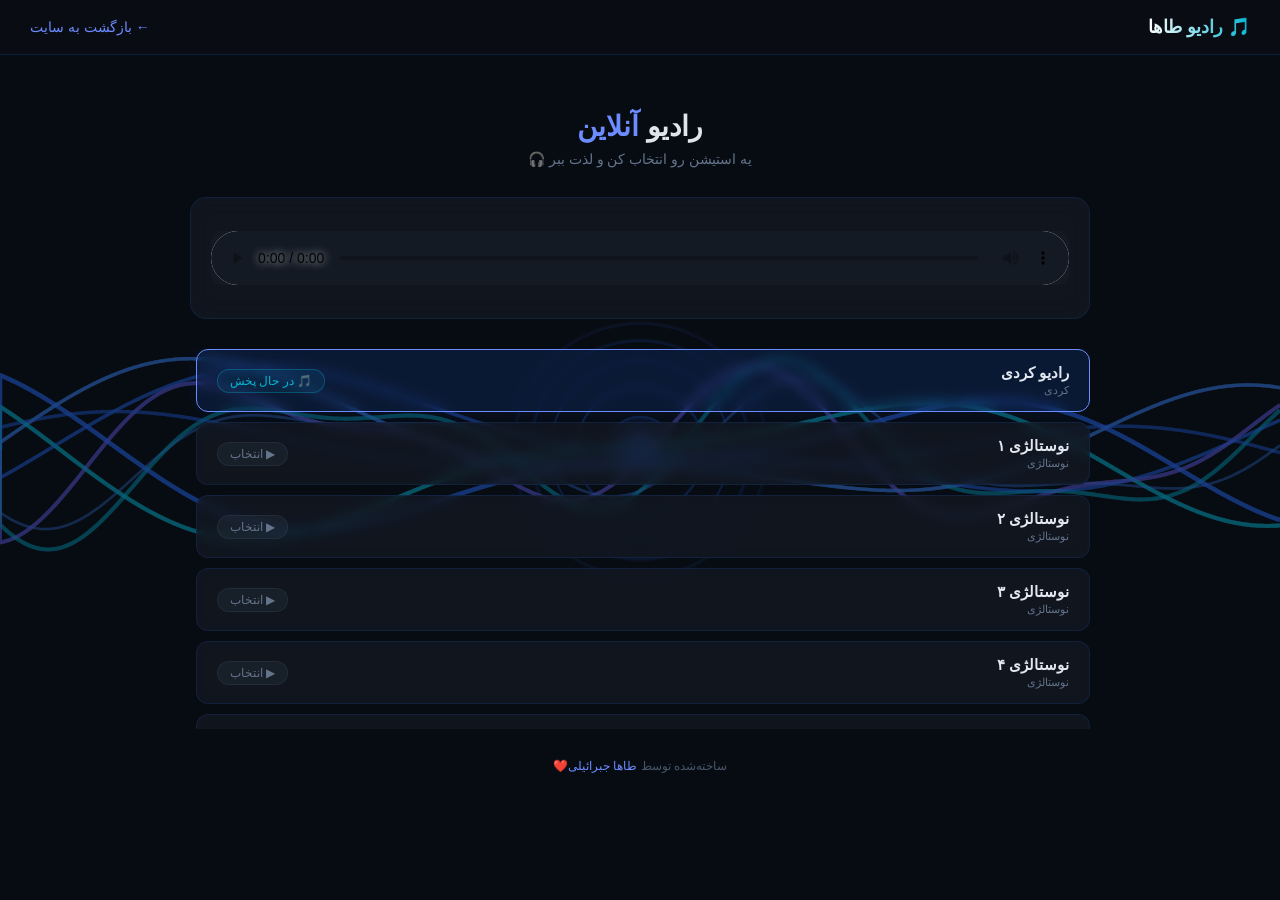
==== commit 5885919d: "Edit Footer" ====
--- a/radio/index.html
+++ b/radio/index.html
@@ -32,7 +32,7 @@
         <div class="radio-list" id="radioList"></div>
 
         <div class="footer">
-            ساخته‌شده با ❤️ توسط <a href="/">طاها جبرائیلی</a>
+            ساخته‌شده توسط <a href="/">طاها جبرائیلی❤️</a>
         </div>
     </div>
 
--- a/radio/style.css
+++ b/radio/style.css
@@ -1,200 +1,241 @@
 * {
-            margin: 0;
-            padding: 0;
-            box-sizing: border-box;
-        }
-
-        body {
-            font-family: 'Vazirmatn', Tahoma, sans-serif;
-            background: #0b0e14;
-            color: #e0e4ec;
-            min-height: 100vh;
-            padding: 30px 20px;
-            direction: rtl;
-        }
-
-        .header {
-            position: fixed;
-            top: 0;
-            left: 0;
-            right: 0;
-            padding: 16px 30px;
-            background: rgba(11, 14, 20, 0.85);
-            backdrop-filter: blur(12px);
-            border-bottom: 1px solid rgba(37, 99, 235, 0.2);
-            display: flex;
-            justify-content: space-between;
-            align-items: center;
-            z-index: 100;
-        }
-
-        .header a {
-            color: #6c8cff;
-            text-decoration: none;
-            font-size: 14px;
-            transition: color 0.3s;
-        }
-        .header a:hover {
-            color: #fff;
-        }
-
-        .logo {
-            font-size: 18px;
-            font-weight: 800;
-            background: linear-gradient(90deg, #fff, #06b6d4);
-            -webkit-background-clip: text;
-            -webkit-text-fill-color: transparent;
-        }
-
-        .player-container {
-            margin-top: 80px;
-            max-width: 900px;
-            width: 100%;
-            text-align: center;
-            margin-left: auto;
-            margin-right: auto;
-        }
-
-        .player-title {
-            font-size: 28px;
-            font-weight: 700;
-            margin-bottom: 8px;
-        }
-        .player-title span {
-            color: #6c8cff;
-        }
-
-        .player-sub {
-            color: #64748b;
-            font-size: 14px;
-            margin-bottom: 30px;
-        }
-
-        /* ===== IFRAME PLAYER ===== */
-        .iframe-wrapper {
-            background: rgba(20, 26, 36, 0.7);
-            border-radius: 16px;
-            padding: 20px;
-            border: 1px solid rgba(37, 99, 235, 0.15);
-            margin-bottom: 30px;
-            min-height: 120px;
-            display: flex;
-            align-items: center;
-            justify-content: center;
-        }
-
-        .iframe-wrapper iframe {
-            width: 100%;
-            height: 80px;
-            border: none;
-            border-radius: 10px;
-            background: transparent;
-        }
-
-        .no-iframe-msg {
-            color: #64748b;
-            font-size: 14px;
-            padding: 20px;
-        }
-
-        /* ===== RADIO LIST ===== */
-        .radio-list {
-            display: grid;
-            grid-template-columns: repeat(auto-fill, minmax(200px, 1fr));
-            gap: 10px;
-            width: 100%;
-            max-height: 450px;
-            overflow-y: auto;
-            padding-left: 6px;
-        }
-
-        .radio-list::-webkit-scrollbar {
-            width: 4px;
-        }
-        .radio-list::-webkit-scrollbar-track {
-            background: #141a24;
-            border-radius: 10px;
-        }
-        .radio-list::-webkit-scrollbar-thumb {
-            background: #6c8cff;
-            border-radius: 10px;
-        }
-
-        .radio-item {
-            background: rgba(20, 26, 36, 0.7);
-            border: 1px solid rgba(37, 99, 235, 0.15);
-            border-radius: 12px;
-            padding: 14px 16px;
-            cursor: pointer;
-            transition: all 0.25s;
-            text-align: center;
-        }
-
-        .radio-item:hover {
-            border-color: rgba(37, 99, 235, 0.5);
-            background: rgba(37, 99, 235, 0.08);
-            transform: translateY(-2px);
-        }
-
-        .radio-item.active {
-            border-color: #6c8cff;
-            background: rgba(37, 99, 235, 0.15);
-            box-shadow: 0 0 20px rgba(37, 99, 235, 0.1);
-        }
-
-        .radio-item .name {
-            font-size: 14px;
-            font-weight: 600;
-            color: #e2e8f0;
-            display: block;
-            margin-bottom: 4px;
-        }
-
-        .radio-item .genre {
-            font-size: 11px;
-            color: #64748b;
-            font-weight: 400;
-        }
-
-        .radio-item .status {
-            font-size: 11px;
-            color: #64748b;
-            display: block;
-            margin-top: 6px;
-            padding: 3px 10px;
-            border-radius: 20px;
-            border: 1px solid rgba(100, 116, 139, 0.15);
-            transition: all 0.3s;
-        }
-
-        .radio-item.active .status {
-            color: #06b6d4;
-            border-color: rgba(6, 182, 212, 0.3);
-            background: rgba(6, 182, 212, 0.08);
-        }
-
-        .footer {
-            margin-top: 30px;
-            color: #475569;
-            font-size: 12px;
-            text-align: center;
-        }
-        .footer a {
-            color: #6c8cff;
-            text-decoration: none;
-        }
-
-        @media (max-width: 600px) {
-            .player-title {
-                font-size: 22px;
-            }
-            .radio-list {
-                grid-template-columns: 1fr 1fr;
-            }
-            .header {
-                padding: 12px 16px;
-            }
-            .logo {
-                font-size: 15px;
-            }
-        }+    margin: 0;
+    padding: 0;
+    box-sizing: border-box;
+}
+
+body {
+    font-family: 'Vazirmatn', Tahoma, sans-serif;
+    background: #0b0e14;
+    color: #e0e4ec;
+    min-height: 100vh;
+    padding: 30px 20px;
+    direction: rtl;
+    overflow-x: hidden;
+}
+
+/* ===== CANVAS BACKGROUND ===== */
+#bgCanvas {
+    position: fixed;
+    top: 0;
+    left: 0;
+    width: 100%;
+    height: 100%;
+    z-index: 0;
+    pointer-events: none;
+    opacity: 0.6;
+}
+
+/* همه چیز بالای کانواس */
+.header,
+.player-container,
+.footer {
+    position: relative;
+    z-index: 1;
+}
+
+.header {
+    position: fixed;
+    top: 0;
+    left: 0;
+    right: 0;
+    padding: 16px 30px;
+    background: rgba(11, 14, 20, 0.85);
+    backdrop-filter: blur(12px);
+    border-bottom: 1px solid rgba(37, 99, 235, 0.2);
+    display: flex;
+    justify-content: space-between;
+    align-items: center;
+    z-index: 100;
+}
+
+.header a {
+    color: #6c8cff;
+    text-decoration: none;
+    font-size: 14px;
+    transition: color 0.3s;
+}
+.header a:hover {
+    color: #fff;
+}
+
+.logo {
+    font-size: 18px;
+    font-weight: 800;
+    background: linear-gradient(90deg, #fff, #06b6d4);
+    -webkit-background-clip: text;
+    -webkit-text-fill-color: transparent;
+}
+
+.player-container {
+    margin-top: 80px;
+    max-width: 900px;
+    width: 100%;
+    text-align: center;
+    margin-left: auto;
+    margin-right: auto;
+}
+
+.player-title {
+    font-size: 28px;
+    font-weight: 700;
+    margin-bottom: 8px;
+}
+.player-title span {
+    color: #6c8cff;
+}
+
+.player-sub {
+    color: #64748b;
+    font-size: 14px;
+    margin-bottom: 30px;
+}
+
+/* ===== IFRAME PLAYER ===== */
+.iframe-wrapper {
+    background: rgba(20, 26, 36, 0.7);
+    backdrop-filter: blur(12px);
+    border-radius: 16px;
+    padding: 20px;
+    border: 1px solid rgba(37, 99, 235, 0.15);
+    margin-bottom: 30px;
+    min-height: 120px;
+    display: flex;
+    align-items: center;
+    justify-content: center;
+}
+
+.iframe-wrapper iframe {
+    width: 100%;
+    height: 80px;
+    border: none;
+    border-radius: 10px;
+    background: transparent;
+}
+
+.no-iframe-msg {
+    color: #64748b;
+    font-size: 14px;
+    padding: 20px;
+}
+
+.radio-list {
+    display: flex;
+    flex-direction: column;
+    gap: 10px;
+    width: 100%;
+    max-height: 380px;
+    overflow-y: auto;
+    padding-left: 6px;
+}
+
+.radio-list::-webkit-scrollbar {
+    width: 4px;
+}
+.radio-list::-webkit-scrollbar-track {
+    background: #141a24;
+    border-radius: 10px;
+}
+.radio-list::-webkit-scrollbar-thumb {
+    background: #6c8cff;
+    border-radius: 10px;
+}
+
+.radio-item {
+    background: rgba(20, 26, 36, 0.7);
+    backdrop-filter: blur(6px);
+    border: 1px solid rgba(37, 99, 235, 0.15);
+    border-radius: 12px;
+    padding: 14px 20px;
+    display: flex;
+    justify-content: space-between;
+    align-items: center;
+    cursor: pointer;
+    transition: all 0.25s;
+}
+
+.radio-item:hover {
+    border-color: rgba(37, 99, 235, 0.5);
+    background: rgba(37, 99, 235, 0.08);
+    transform: translateX(-4px);
+}
+
+.radio-item.active {
+    border-color: #6c8cff;
+    background: rgba(37, 99, 235, 0.15);
+    box-shadow: 0 0 20px rgba(37, 99, 235, 0.1);
+}
+
+.radio-item .info {
+    display: flex;
+    flex-direction: column;
+    align-items: flex-start;
+    gap: 2px;
+}
+
+.radio-item .name {
+    font-size: 15px;
+    font-weight: 600;
+    color: #e2e8f0;
+}
+
+.radio-item .genre {
+    font-size: 11px;
+    color: #64748b;
+    font-weight: 400;
+}
+
+.radio-item .status {
+    font-size: 12px;
+    color: #64748b;
+    background: rgba(100, 116, 139, 0.1);
+    padding: 4px 12px;
+    border-radius: 20px;
+    border: 1px solid rgba(100, 116, 139, 0.15);
+    transition: all 0.3s;
+}
+
+.radio-item.active .status {
+    color: #06b6d4;
+    border-color: rgba(6, 182, 212, 0.3);
+    background: rgba(6, 182, 212, 0.08);
+    animation: blinkStatus 1.5s ease-in-out infinite;
+}
+
+@keyframes blinkStatus {
+    0%,
+    100% {
+        opacity: 1;
+    }
+    50% {
+        opacity: 0.4;
+    }
+}
+
+.footer {
+    margin-top: 30px;
+    color: #475569;
+    font-size: 12px;
+    text-align: center;
+}
+
+.footer a {
+    color: #6c8cff;
+    text-decoration: none;
+}
+
+/* ===== RESPONSIVE ===== */
+@media (max-width: 600px) {
+    .player-title {
+        font-size: 22px;
+    }
+    .radio-item {
+        padding: 12px 16px;
+    }
+    .header {
+        padding: 12px 16px;
+    }
+    .logo {
+        font-size: 15px;
+    }
+}
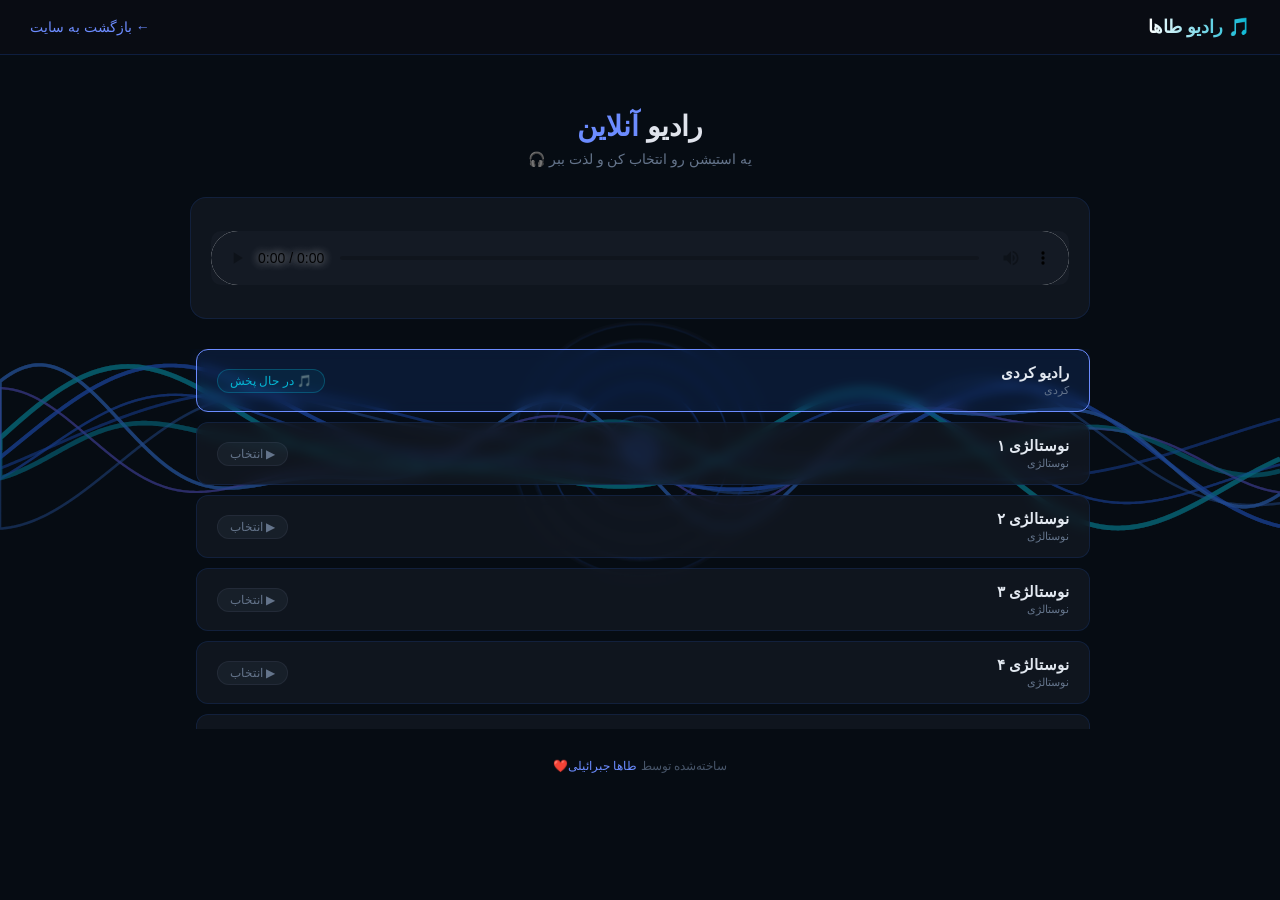
==== commit eaee4e6f: "add note for form" ====
--- a/radio/index.html
+++ b/radio/index.html
@@ -25,7 +25,7 @@
             <div class="no-iframe-msg" id="noIframeMsg">
                 🎵 یه رادیو رو انتخاب کن تا پخش بشه
             </div>
-            <iframe id="audioIframe" style="display:none;" allow="autoplay"></iframe>
+            <iframe id="audioIframe" style="display:none;" allow="autoplay" ></iframe>
         </div>
 
         <!-- Radio List -->
